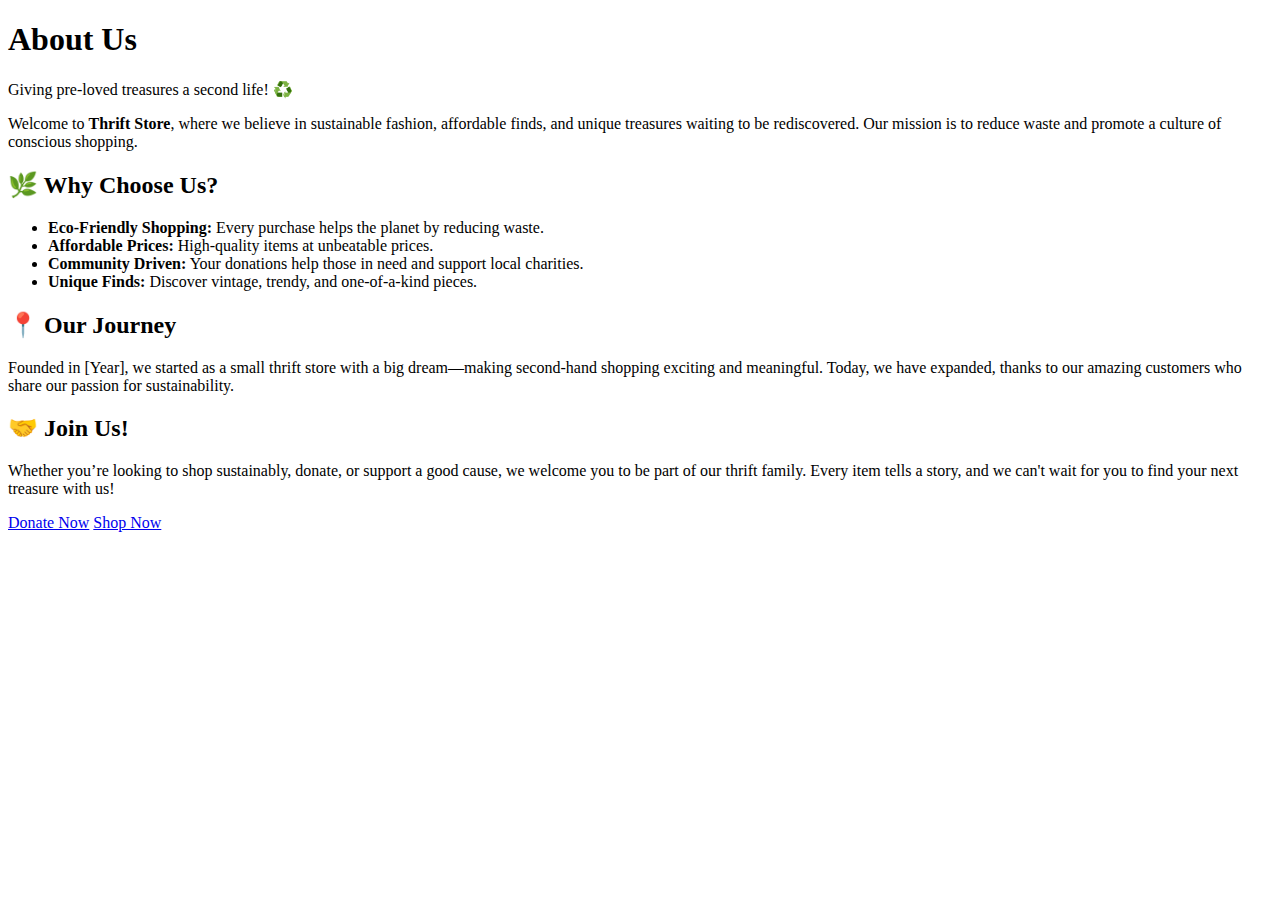
==== about.html @ 9470d36c "Create about.html" ====
<!DOCTYPE html>
<html lang="en">
<head>
    <meta charset="UTF-8">
    <meta name="viewport" content="width=device-width, initial-scale=1.0">
    <title>About Us - Thrift Store</title>
    <link rel="stylesheet" href="styles.css">
</head>
<body>
    <div class="about-container">
        <div class="about-box">
            <h1>About Us</h1>
            <p class="tagline">Giving pre-loved treasures a second life! ♻️</p>
            
            <div class="about-content">
                <p>Welcome to <strong>Thrift Store</strong>, where we believe in sustainable fashion, affordable finds, and unique treasures waiting to be rediscovered. Our mission is to reduce waste and promote a culture of conscious shopping.</p>

                <h2>🌿 Why Choose Us?</h2>
                <ul>
                    <li><strong>Eco-Friendly Shopping:</strong> Every purchase helps the planet by reducing waste.</li>
                    <li><strong>Affordable Prices:</strong> High-quality items at unbeatable prices.</li>
                    <li><strong>Community Driven:</strong> Your donations help those in need and support local charities.</li>
                    <li><strong>Unique Finds:</strong> Discover vintage, trendy, and one-of-a-kind pieces.</li>
                </ul>

                <h2>📍 Our Journey</h2>
                <p>Founded in [Year], we started as a small thrift store with a big dream—making second-hand shopping exciting and meaningful. Today, we have expanded, thanks to our amazing customers who share our passion for sustainability.</p>

                <h2>🤝 Join Us!</h2>
                <p>Whether you’re looking to shop sustainably, donate, or support a good cause, we welcome you to be part of our thrift family. Every item tells a story, and we can't wait for you to find your next treasure with us!</p>
                
                <div class="cta">
                    <a href="donate.html" class="btn">Donate Now</a>
                    <a href="products.html" class="btn">Shop Now</a>
                </div>
            </div>
        </div>
    </div>
</body>
</html>
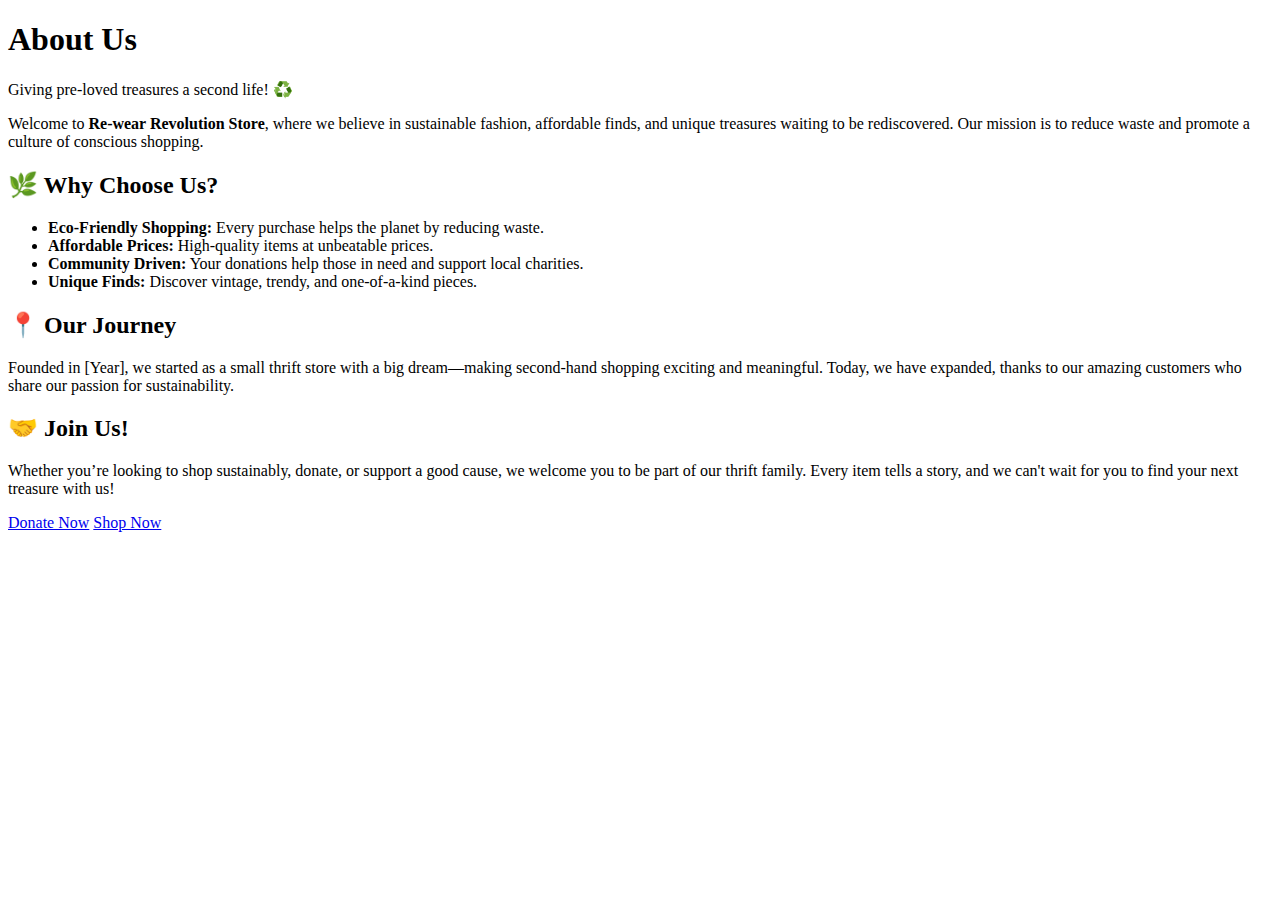
==== commit 8973bc9e: "Update about.html" ====
--- a/about.html
+++ b/about.html
@@ -3,7 +3,7 @@
 <head>
     <meta charset="UTF-8">
     <meta name="viewport" content="width=device-width, initial-scale=1.0">
-    <title>About Us - Thrift Store</title>
+    <title>About Us - Re-wear Revolution Store</title>
     <link rel="stylesheet" href="styles.css">
 </head>
 <body>
@@ -13,7 +13,7 @@
             <p class="tagline">Giving pre-loved treasures a second life! ♻️</p>
             
             <div class="about-content">
-                <p>Welcome to <strong>Thrift Store</strong>, where we believe in sustainable fashion, affordable finds, and unique treasures waiting to be rediscovered. Our mission is to reduce waste and promote a culture of conscious shopping.</p>
+                <p>Welcome to <strong>Re-wear Revolution Store</strong>, where we believe in sustainable fashion, affordable finds, and unique treasures waiting to be rediscovered. Our mission is to reduce waste and promote a culture of conscious shopping.</p>
 
                 <h2>🌿 Why Choose Us?</h2>
                 <ul>
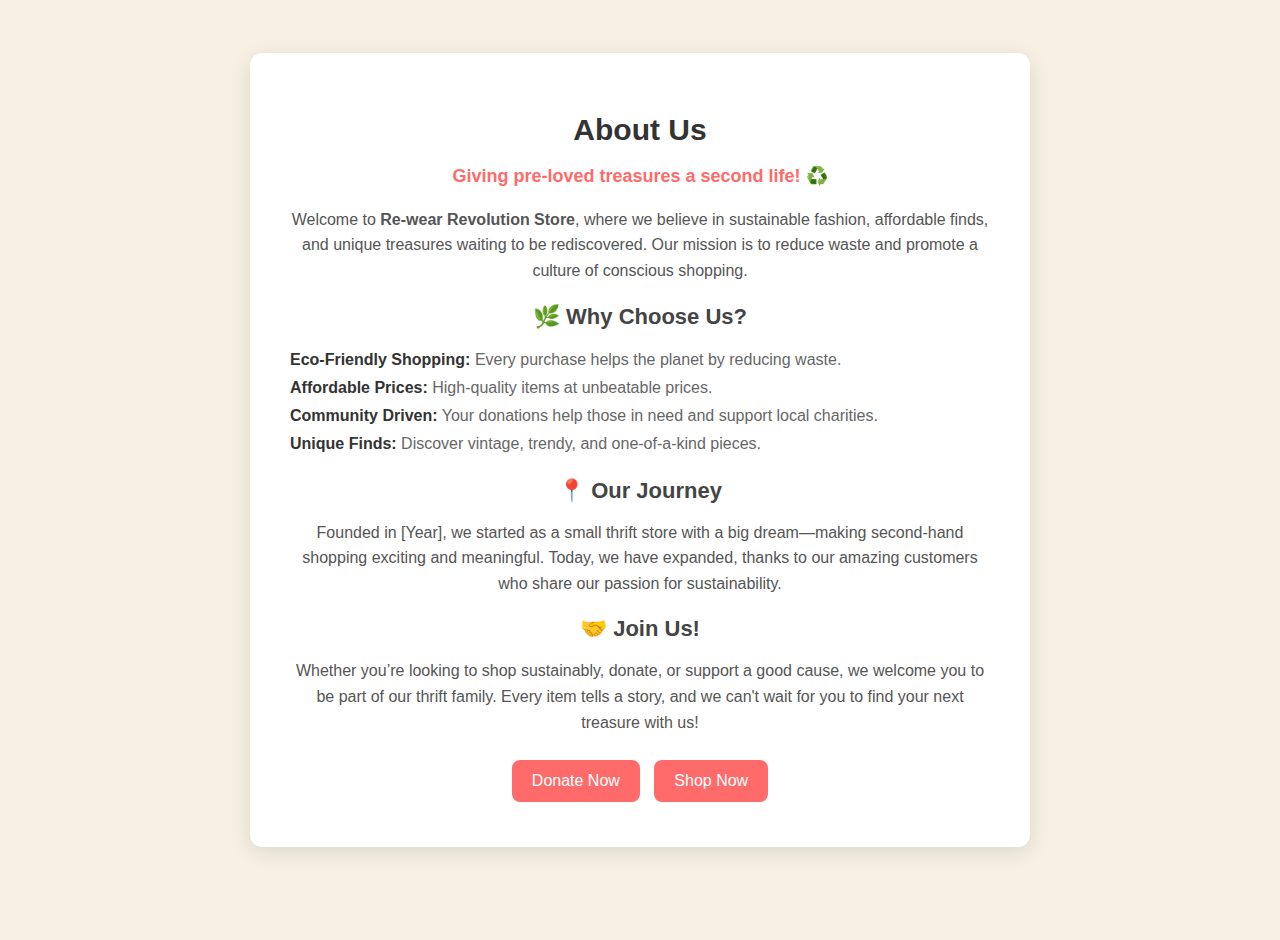
==== commit d9c2295f: "Update about.html" ====
--- a/about.html
+++ b/about.html
@@ -4,7 +4,7 @@
     <meta charset="UTF-8">
     <meta name="viewport" content="width=device-width, initial-scale=1.0">
     <title>About Us - Re-wear Revolution Store</title>
-    <link rel="stylesheet" href="styles.css">
+    <link rel="stylesheet" href="style.css">
 </head>
 <body>
     <div class="about-container">
--- a/style.css
+++ b/style.css
@@ -0,0 +1,604 @@
+/* Elegant and modern style */
+body {
+    font-family: 'Poppins', sans-serif;
+    background-color: #f5f0e1; /* Soft, neutral background */
+    display: flex;
+    justify-content: center;
+    align-items: center;
+    height: 100vh;
+    margin: 0;
+}
+
+/* Centering the sign-up box */
+.signup-container {
+    display: flex;
+    justify-content: center;
+    align-items: center;
+    width: 100%;
+}
+
+/* Sign-up form box */
+.signup-box {
+    background: #ffffff;
+    padding: 40px;
+    border-radius: 12px;
+    box-shadow: 0 5px 20px rgba(0, 0, 0, 0.1);
+    text-align: center;
+    width: 100%;
+    max-width: 400px;
+}
+
+h2 {
+    font-size: 24px;
+    color: #333;
+    margin-bottom: 5px;
+}
+
+p {
+    color: #777;
+    font-size: 14px;
+    margin-bottom: 20px;
+}
+
+/* Input fields */
+.input-group {
+    text-align: left;
+    margin-bottom: 15px;
+}
+
+.input-group label {
+    display: block;
+    font-size: 14px;
+    color: #555;
+    margin-bottom: 5px;
+}
+
+.input-group input {
+    width: 100%;
+    padding: 10px;
+    border: 1px solid #ddd;
+    border-radius: 8px;
+    font-size: 14px;
+    transition: 0.3s;
+}
+
+.input-group input:focus {
+    border-color: #ff6b6b;
+    outline: none;
+}
+
+/* Sign-up button */
+.signup-btn {
+    background: #ff6b6b; /* Elegant coral color */
+    color: white;
+    border: none;
+    width: 100%;
+    padding: 12px;
+    font-size: 16px;
+    border-radius: 8px;
+    cursor: pointer;
+    transition: 0.3s;
+}
+
+.signup-btn:hover {
+    background: #e55b5b;
+}
+
+/* Login link */
+.login-link {
+    margin-top: 10px;
+    font-size: 14px;
+}
+
+.login-link a {
+    color: #ff6b6b;
+    text-decoration: none;
+    font-weight: 600;
+}
+
+.login-link a:hover {
+    text-decoration: underline;
+}
+/* Centering the sign-in box */
+.signin-container {
+    display: flex;
+    justify-content: center;
+    align-items: center;
+    width: 100%;
+    height: 100vh;
+    background-color: #f5f0e1; /* Soft, neutral background */
+}
+
+/* Sign-in form box */
+.signin-box {
+    background: #ffffff;
+    padding: 40px;
+    border-radius: 12px;
+    box-shadow: 0 5px 20px rgba(0, 0, 0, 0.1);
+    text-align: center;
+    width: 100%;
+    max-width: 400px;
+}
+
+h2 {
+    font-size: 24px;
+    color: #333;
+    margin-bottom: 5px;
+}
+
+p {
+    color: #777;
+    font-size: 14px;
+    margin-bottom: 20px;
+}
+
+/* Input fields */
+.input-group {
+    text-align: left;
+    margin-bottom: 15px;
+}
+
+.input-group label {
+    display: block;
+    font-size: 14px;
+    color: #555;
+    margin-bottom: 5px;
+}
+
+.input-group input {
+    width: 100%;
+    padding: 10px;
+    border: 1px solid #ddd;
+    border-radius: 8px;
+    font-size: 14px;
+    transition: 0.3s;
+}
+
+.input-group input:focus {
+    border-color: #ff6b6b;
+    outline: none;
+}
+
+/* Forgot password */
+.forgot-password {
+    text-align: right;
+    margin-bottom: 15px;
+}
+
+.forgot-password a {
+    color: #ff6b6b;
+    text-decoration: none;
+    font-size: 14px;
+}
+
+.forgot-password a:hover {
+    text-decoration: underline;
+}
+
+/* Sign-in button */
+.signin-btn {
+    background: #ff6b6b; /* Elegant coral color */
+    color: white;
+    border: none;
+    width: 100%;
+    padding: 12px;
+    font-size: 16px;
+    border-radius: 8px;
+    cursor: pointer;
+    transition: 0.3s;
+}
+
+.signin-btn:hover {
+    background: #e55b5b;
+}
+
+/* Sign-up link */
+.signup-link {
+    margin-top: 10px;
+    font-size: 14px;
+}
+
+.signup-link a {
+    color: #ff6b6b;
+    text-decoration: none;
+    font-weight: 600;
+}
+
+.signup-link a:hover {
+    text-decoration: underline;
+}
+/* Centering the donate form */
+.donate-container {
+    display: flex;
+    justify-content: center;
+    align-items: center;
+    width: 100%;
+    height: 100vh;
+    background-color: #f5f0e1; /* Soft, neutral background */
+}
+
+/* Donate form box */
+.donate-box {
+    background: #ffffff;
+    padding: 40px;
+    border-radius: 12px;
+    box-shadow: 0 5px 20px rgba(0, 0, 0, 0.1);
+    text-align: center;
+    width: 100%;
+    max-width: 450px;
+}
+
+h2 {
+    font-size: 24px;
+    color: #333;
+    margin-bottom: 5px;
+}
+
+p {
+    color: #777;
+    font-size: 14px;
+    margin-bottom: 20px;
+}
+
+/* Input fields */
+.input-group {
+    text-align: left;
+    margin-bottom: 15px;
+}
+
+.input-group label {
+    display: block;
+    font-size: 14px;
+    color: #555;
+    margin-bottom: 5px;
+}
+
+.input-group input,
+.input-group select,
+.input-group textarea {
+    width: 100%;
+    padding: 10px;
+    border: 1px solid #ddd;
+    border-radius: 8px;
+    font-size: 14px;
+    transition: 0.3s;
+}
+
+.input-group input:focus,
+.input-group select:focus,
+.input-group textarea:focus {
+    border-color: #ff6b6b;
+    outline: none;
+}
+
+/* Textarea */
+.input-group textarea {
+    height: 100px;
+    resize: none;
+}
+
+/* Donate button */
+.donate-btn {
+    background: #ff6b6b; /* Elegant coral color */
+    color: white;
+    border: none;
+    width: 100%;
+    padding: 12px;
+    font-size: 16px;
+    border-radius: 8px;
+    cursor: pointer;
+    transition: 0.3s;
+}
+
+.donate-btn:hover {
+    background: #e55b5b;
+}
+
+/* Contact info link */
+.contact-info {
+    margin-top: 10px;
+    font-size: 14px;
+}
+
+.contact-info a {
+    color: #ff6b6b;
+    text-decoration: none;
+    font-weight: 600;
+}
+
+.contact-info a:hover {
+    text-decoration: underline;
+}
+/* Centering the feedback form */
+.feedback-container {
+    display: flex;
+    justify-content: center;
+    align-items: center;
+    width: 100%;
+    height: 100vh;
+    background-color: #f5f0e1; /* Soft, neutral background */
+}
+
+/* Feedback form box */
+.feedback-box {
+    background: #ffffff;
+    padding: 40px;
+    border-radius: 12px;
+    box-shadow: 0 5px 20px rgba(0, 0, 0, 0.1);
+    text-align: center;
+    width: 100%;
+    max-width: 450px;
+}
+
+h2 {
+    font-size: 24px;
+    color: #333;
+    margin-bottom: 5px;
+}
+
+p {
+    color: #777;
+    font-size: 14px;
+    margin-bottom: 20px;
+}
+
+/* Input fields */
+.input-group {
+    text-align: left;
+    margin-bottom: 15px;
+}
+
+.input-group label {
+    display: block;
+    font-size: 14px;
+    color: #555;
+    margin-bottom: 5px;
+}
+
+.input-group input,
+.input-group select,
+.input-group textarea {
+    width: 100%;
+    padding: 10px;
+    border: 1px solid #ddd;
+    border-radius: 8px;
+    font-size: 14px;
+    transition: 0.3s;
+}
+
+.input-group input:focus,
+.input-group select:focus,
+.input-group textarea:focus {
+    border-color: #ff6b6b;
+    outline: none;
+}
+
+/* Textarea */
+.input-group textarea {
+    height: 100px;
+    resize: none;
+}
+
+/* Submit button */
+.feedback-btn {
+    background: #ff6b6b; /* Elegant coral color */
+    color: white;
+    border: none;
+    width: 100%;
+    padding: 12px;
+    font-size: 16px;
+    border-radius: 8px;
+    cursor: pointer;
+    transition: 0.3s;
+}
+
+.feedback-btn:hover {
+    background: #e55b5b;
+}
+
+/* Contact info link */
+.contact-info {
+    margin-top: 10px;
+    font-size: 14px;
+}
+
+.contact-info a {
+    color: #ff6b6b;
+    text-decoration: none;
+    font-weight: 600;
+}
+
+.contact-info a:hover {
+    text-decoration: underline;
+}
+/* About Us Page Styling */
+.about-container {
+    display: flex;
+    justify-content: center;
+    align-items: center;
+    width: 100%;
+    height: 100vh;
+    background-color: #f5f0e1; /* Soft, elegant background */
+    padding: 40px;
+}
+
+.about-box {
+    background: #ffffff;
+    padding: 40px;
+    border-radius: 12px;
+    box-shadow: 0 5px 20px rgba(0, 0, 0, 0.1);
+    text-align: center;
+    width: 100%;
+    max-width: 700px;
+}
+
+h1 {
+    font-size: 30px;
+    color: #333;
+    margin-bottom: 10px;
+}
+
+.tagline {
+    font-size: 18px;
+    color: #ff6b6b;
+    font-weight: bold;
+    margin-bottom: 20px;
+}
+
+.about-content p {
+    font-size: 16px;
+    color: #555;
+    margin-bottom: 15px;
+    line-height: 1.6;
+}
+
+h2 {
+    font-size: 22px;
+    color: #444;
+    margin-top: 20px;
+}
+
+ul {
+    list-style: none;
+    padding: 0;
+    text-align: left;
+    margin-bottom: 20px;
+}
+
+ul li {
+    font-size: 16px;
+    color: #666;
+    padding: 5px 0;
+}
+
+ul li strong {
+    color: #333;
+}
+
+.cta {
+    margin-top: 20px;
+}
+
+.btn {
+    background: #ff6b6b;
+    color: white;
+    text-decoration: none;
+    padding: 12px 20px;
+    border-radius: 8px;
+    font-size: 16px;
+    transition: 0.3s;
+    margin: 5px;
+    display: inline-block;
+}
+
+.btn:hover {
+    background: #e55b5b;
+}
+/* Contact Us Page Styling */
+.contact-container {
+    display: flex;
+    justify-content: center;
+    align-items: center;
+    width: 100%;
+    height: 100vh;
+    background-color: #f5f0e1; /* Soft background color */
+    padding: 40px;
+}
+
+.contact-box {
+    background: #ffffff;
+    padding: 40px;
+    border-radius: 12px;
+    box-shadow: 0 5px 20px rgba(0, 0, 0, 0.1);
+    width: 100%;
+    max-width: 600px;
+    text-align: center;
+}
+
+h1 {
+    font-size: 30px;
+    color: #333;
+    margin-bottom: 10px;
+}
+
+p {
+    color: #777;
+    font-size: 16px;
+    margin-bottom: 20px;
+}
+
+.input-group {
+    text-align: left;
+    margin-bottom: 15px;
+}
+
+.input-group label {
+    display: block;
+    font-size: 14px;
+    color: #555;
+    margin-bottom: 5px;
+}
+
+.input-group input,
+.input-group textarea {
+    width: 100%;
+    padding: 12px;
+    border: 1px solid #ddd;
+    border-radius: 8px;
+    font-size: 14px;
+    transition: 0.3s;
+}
+
+.input-group input:focus,
+.input-group textarea:focus {
+    border-color: #ff6b6b;
+    outline: none;
+}
+
+.input-group textarea {
+    height: 150px;
+    resize: none;
+}
+
+/* Submit button */
+.contact-btn {
+    background: #ff6b6b;
+    color: white;
+    border: none;
+    width: 100%;
+    padding: 14px;
+    font-size: 16px;
+    border-radius: 8px;
+    cursor: pointer;
+    transition: 0.3s;
+}
+
+.contact-btn:hover {
+    background: #e55b5b;
+}
+
+/* Contact Info */
+.contact-info {
+    margin-top: 30px;
+    font-size: 14px;
+    color: #555;
+}
+
+.contact-info h3 {
+    font-size: 20px;
+    color: #333;
+    margin-bottom: 10px;
+}
+
+.contact-info p {
+    margin: 5px 0;
+}
+
+.contact-info p a {
+    color: #ff6b6b;
+    text-decoration: none;
+}
+
+.contact-info p a:hover {
+    text-decoration: underline;
+}
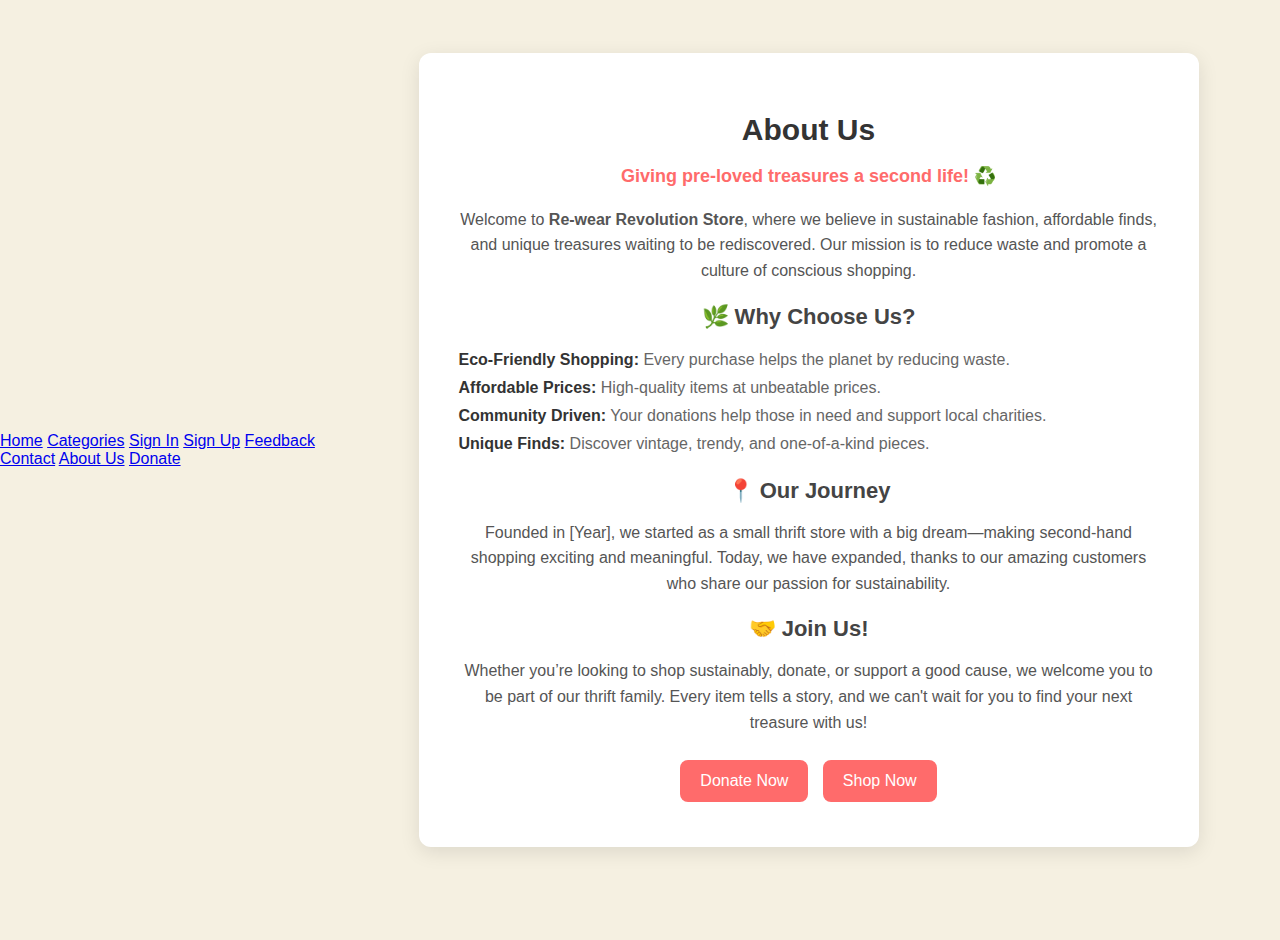
==== commit 843bed46: "Update about.html" ====
--- a/about.html
+++ b/about.html
@@ -7,6 +7,16 @@
     <link rel="stylesheet" href="style.css">
 </head>
 <body>
+  <nav>
+        <a href="index.html">Home</a>
+        <a href="product.html">Categories</a>
+        <a href="signin.html">Sign In</a>
+        <a href="signup.html">Sign Up</a>
+        <a href="feedback.html">Feedback</a>
+        <a href="contact.html">Contact</a>
+        <a href="about.html">About Us</a>
+        <a href="donate.html">Donate</a>
+    </nav>
     <div class="about-container">
         <div class="about-box">
             <h1>About Us</h1>
